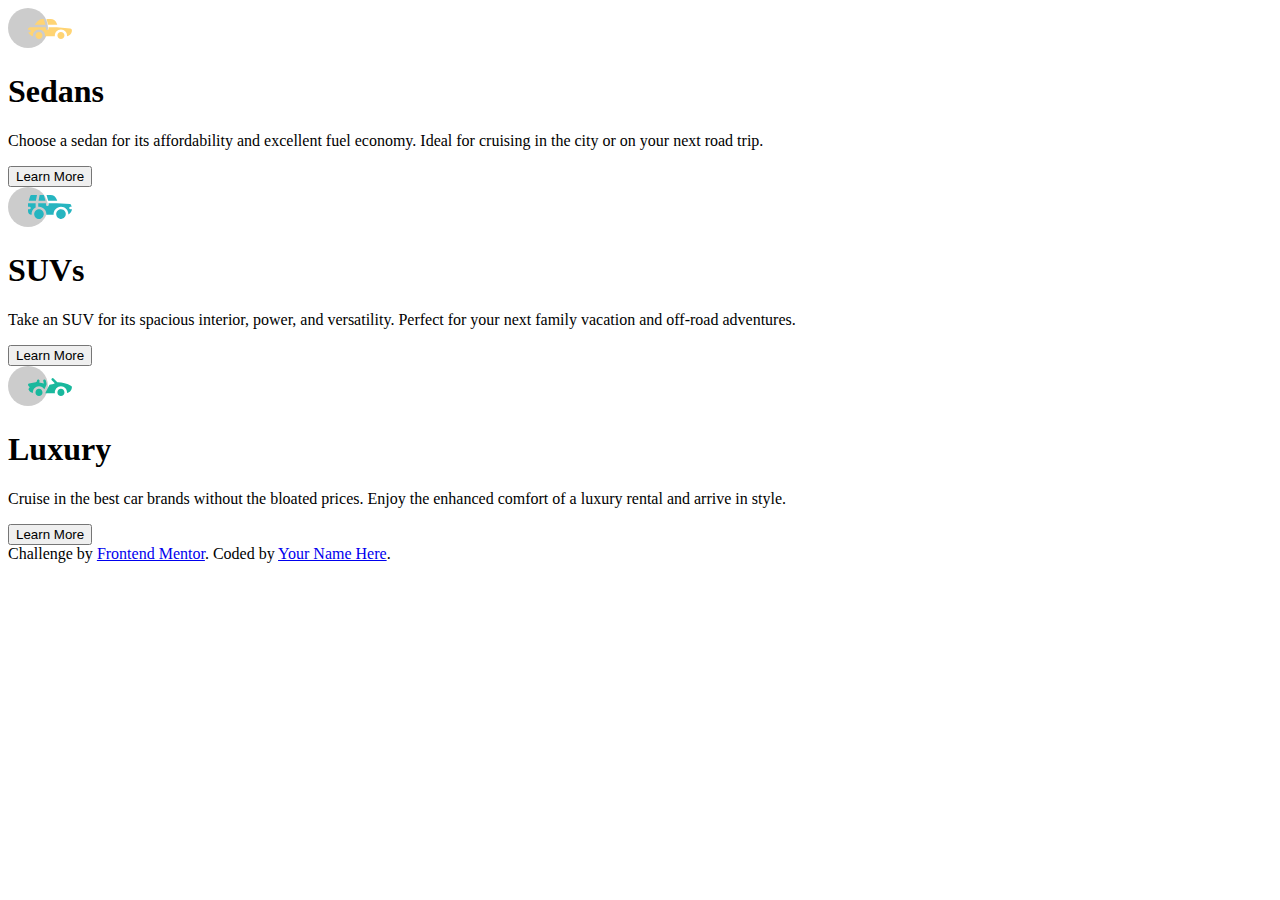
==== 3-column-preview-card-component-main/3-column-preview-card-component-main/index.html @ 2f3b092c "first commit" ====
<!DOCTYPE html>
<html lang="en">

<head>
  <meta charset="UTF-8">
  <meta name="viewport" content="width=device-width, initial-scale=1.0">
  <!-- displays site properly based on user's device -->
  <link rel="preconnect" href="https://fonts.googleapis.com">
  <link rel="preconnect" href="https://fonts.gstatic.com" crossorigin>
  <link href="https://fonts.googleapis.com/css2?family=Big+Shoulders+Display:wght@700&family=Lexend+Deca&display=swap"
    rel="stylesheet">
  <link rel="icon" type="image/png" sizes="32x32" href="./images/favicon-32x32.png">
  <link rel="stylesheet" href="/styles/main.css">

  <title>Frontend Mentor | 3-column preview card component</title>

  <!-- Feel free to remove these styles or customise in your own stylesheet 👍 -->

</head>

<body>
  <main>
    <div class="container">
      <div class="first-item">
        <img src="images/icon-sedans.svg" alt="sedan">
        <h1>Sedans</h1>
        <p>Choose a sedan for its affordability and excellent fuel economy. Ideal for cruising in the city
          or on your next road trip.</p>
        <button class="more" type="button">Learn More</button>
      </div>
      <div class="second-item">
        <img src="images/icon-suvs.svg" alt="suv">
        <h1>SUVs</h1>
        <p>Take an SUV for its spacious interior, power, and versatility. Perfect for your next family vacation
          and off-road adventures.</p>
        <button class="more" type="button">Learn More</button>
      </div>

      <div class="third-item">
        <img src="images/icon-luxury.svg" alt="luxury">
        <h1>Luxury</h1>
        <p>Cruise in the best car brands without the bloated prices. Enjoy the enhanced comfort of a luxury
          rental and arrive in style.</p>
        <button class="more" type="button">Learn More</button>
      </div>
    </div>

    <div class="attribution">
      Challenge by <a href="https://www.frontendmentor.io?ref=challenge" target="_blank">Frontend Mentor</a>.
      Coded by <a href="#">Your Name Here</a>.
    </div>
  </main>
</body>

</html>
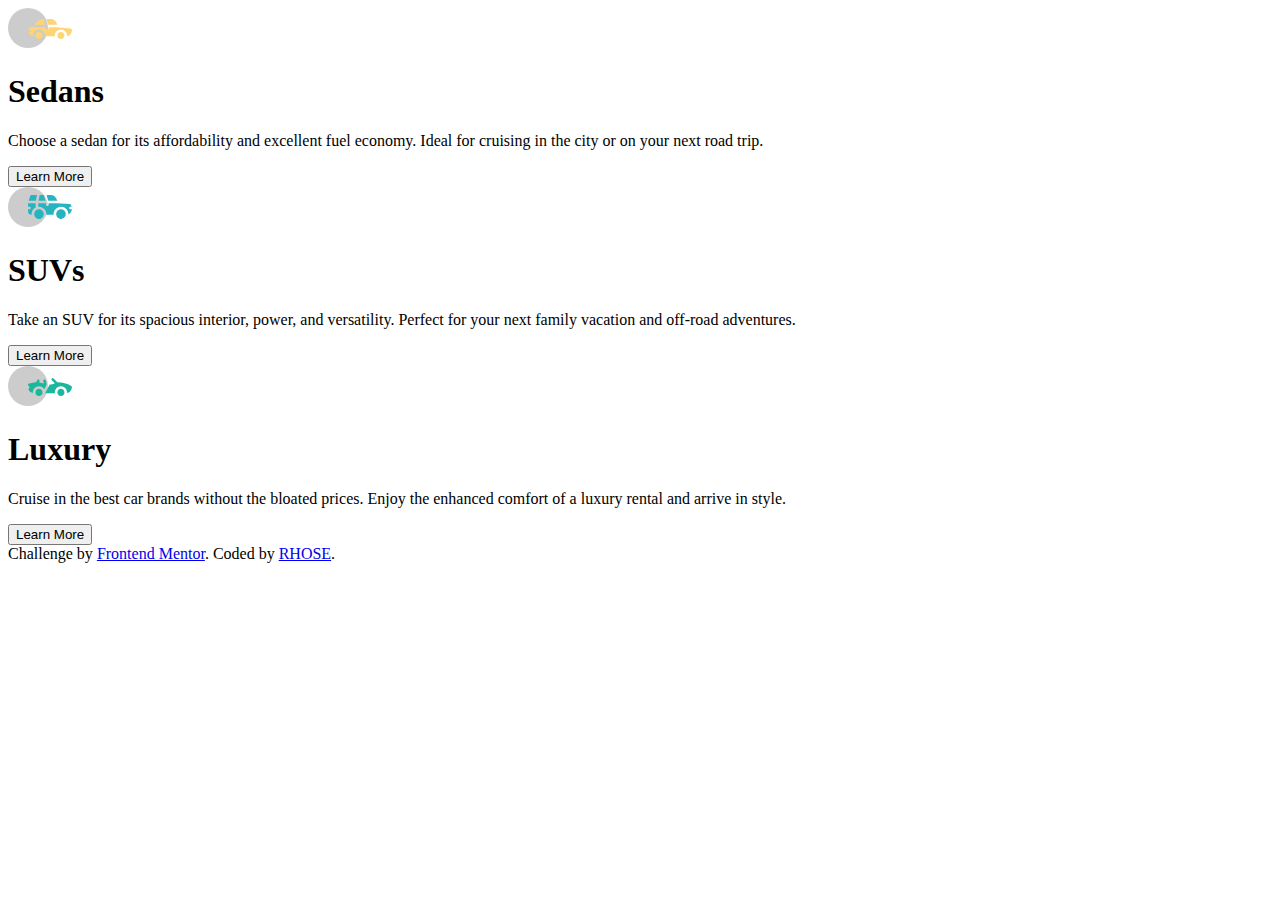
==== commit 85723503: "update" ====
--- a/3-column-preview-card-component-main/3-column-preview-card-component-main/index.html
+++ b/3-column-preview-card-component-main/3-column-preview-card-component-main/index.html
@@ -47,7 +47,7 @@
 
     <div class="attribution">
       Challenge by <a href="https://www.frontendmentor.io?ref=challenge" target="_blank">Frontend Mentor</a>.
-      Coded by <a href="#">Your Name Here</a>.
+      Coded by <a href="#">RHOSE</a>.
     </div>
   </main>
 </body>
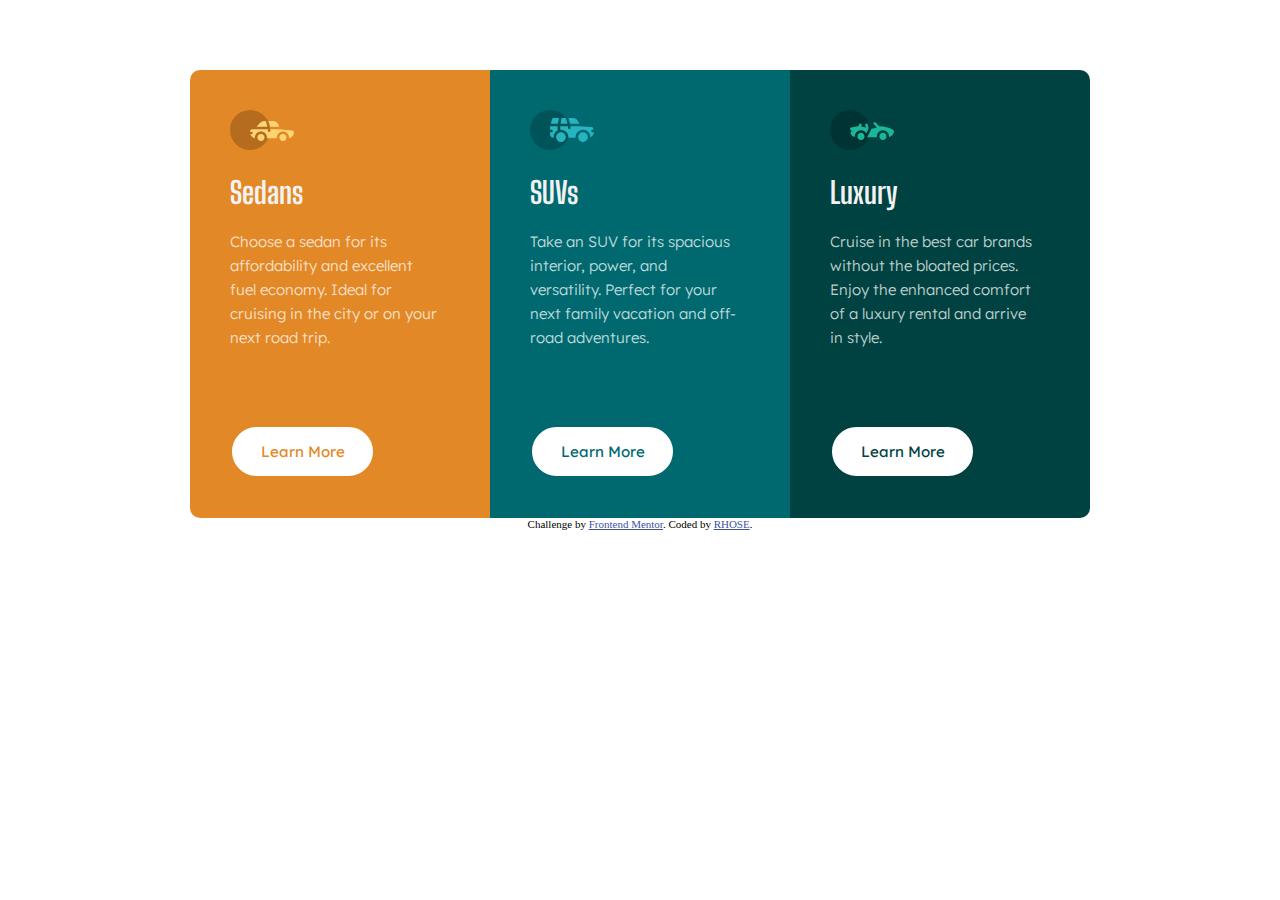
==== commit 515fd943: "debugging and updating readmes" ====
--- a/3-column-preview-card-component-main/3-column-preview-card-component-main/index.html
+++ b/3-column-preview-card-component-main/3-column-preview-card-component-main/index.html
@@ -10,7 +10,7 @@
   <link href="https://fonts.googleapis.com/css2?family=Big+Shoulders+Display:wght@700&family=Lexend+Deca&display=swap"
     rel="stylesheet">
   <link rel="icon" type="image/png" sizes="32x32" href="./images/favicon-32x32.png">
-  <link rel="stylesheet" href="/styles/main.css">
+  <link rel="stylesheet" href="./styles/main.css">
 
   <title>Frontend Mentor | 3-column preview card component</title>
 
--- a/3-column-preview-card-component-main/3-column-preview-card-component-main/styles/main.css
+++ b/3-column-preview-card-component-main/3-column-preview-card-component-main/styles/main.css
@@ -0,0 +1,143 @@
+* {
+  box-sizing: border-box;
+  margin: 0;
+  padding: 0;
+}
+
+body {
+  font-size: 15px;
+}
+
+.attribution {
+  font-size: 11px;
+  text-align: center;
+}
+
+.attribution a {
+  color: hsl(228, 45%, 44%);
+}
+
+main {
+  display: flex;
+  height: 600px;
+  flex-direction: column;
+  justify-content: center;
+  align-items: center;
+}
+
+h1 {
+  font-family: "Big Shoulders Display", cursive;
+  margin: 20px 0;
+}
+
+.container {
+  max-width: 900px;
+  border-radius: 10px;
+  overflow: hidden;
+  display: flex;
+  justify-content: center;
+  align-items: center;
+  flex-wrap: wrap;
+}
+.container div {
+  width: 300px;
+  padding: 40px;
+  color: hsl(0, 0%, 95%);
+}
+.container p {
+  color: hsla(0, 0%, 100%, 0.75);
+  line-height: 1.6;
+  padding-right: 10px;
+  margin-bottom: 5em;
+  font-size: 1em;
+  font-weight: 300;
+  font-family: "Lexend Deca", sans-serif;
+}
+
+.more {
+  font-family: "Lexend Deca", sans-serif;
+  font-size: 1em;
+  font-weight: 400;
+  background: white;
+  border: 0;
+  width: 145px;
+  border-radius: 28px;
+  text-align: center;
+  padding: 15px 20px;
+}
+
+.more:hover {
+  color: hsl(0, 0%, 95%);
+  border: 2px solid hsl(0, 0%, 95%);
+  cursor: pointer;
+}
+
+.first-item {
+  background: hsl(31, 77%, 52%);
+}
+.first-item button {
+  color: hsl(31, 77%, 52%);
+  border: 2px solid hsl(31, 77%, 52%);
+}
+.first-item button:hover {
+  background: hsl(31, 77%, 52%);
+}
+
+.second-item {
+  background: hsl(184, 100%, 22%);
+}
+.second-item button {
+  color: hsl(184, 100%, 22%);
+  border: 2px solid hsl(184, 100%, 22%);
+}
+.second-item button:hover {
+  background: hsl(184, 100%, 22%);
+}
+
+.third-item {
+  background-color: hsl(179, 100%, 13%);
+}
+.third-item button {
+  color: hsl(179, 100%, 13%);
+  border: 2px solid hsl(179, 100%, 13%);
+}
+.third-item button:hover {
+  background: hsl(179, 100%, 13%);
+}
+
+@media (max-width: 900px) and (min-width: 600px) {
+  main {
+    height: 950px;
+  }
+  .third-item {
+    flex-basis: 600px;
+    border-radius: 0 0 10px 10px;
+  }
+  .first-item {
+    border-radius: 10px 0 0 0;
+  }
+  .second-item {
+    border-radius: 0 10px 0 0;
+  }
+}
+@media (max-width: 600px) {
+  main {
+    height: 1350px;
+  }
+  .container div {
+    padding: 35px;
+  }
+  .container div p {
+    width: 230px;
+    padding-right: 5px;
+    margin-right: 100px;
+    line-height: 1.5;
+    margin-bottom: 2em;
+  }
+  .first-item {
+    border-radius: 10px 10px 0 0;
+  }
+  .third-item {
+    border-radius: 0 0 10px 10px;
+  }
+}/*# sourceMappingURL=main.css.map */